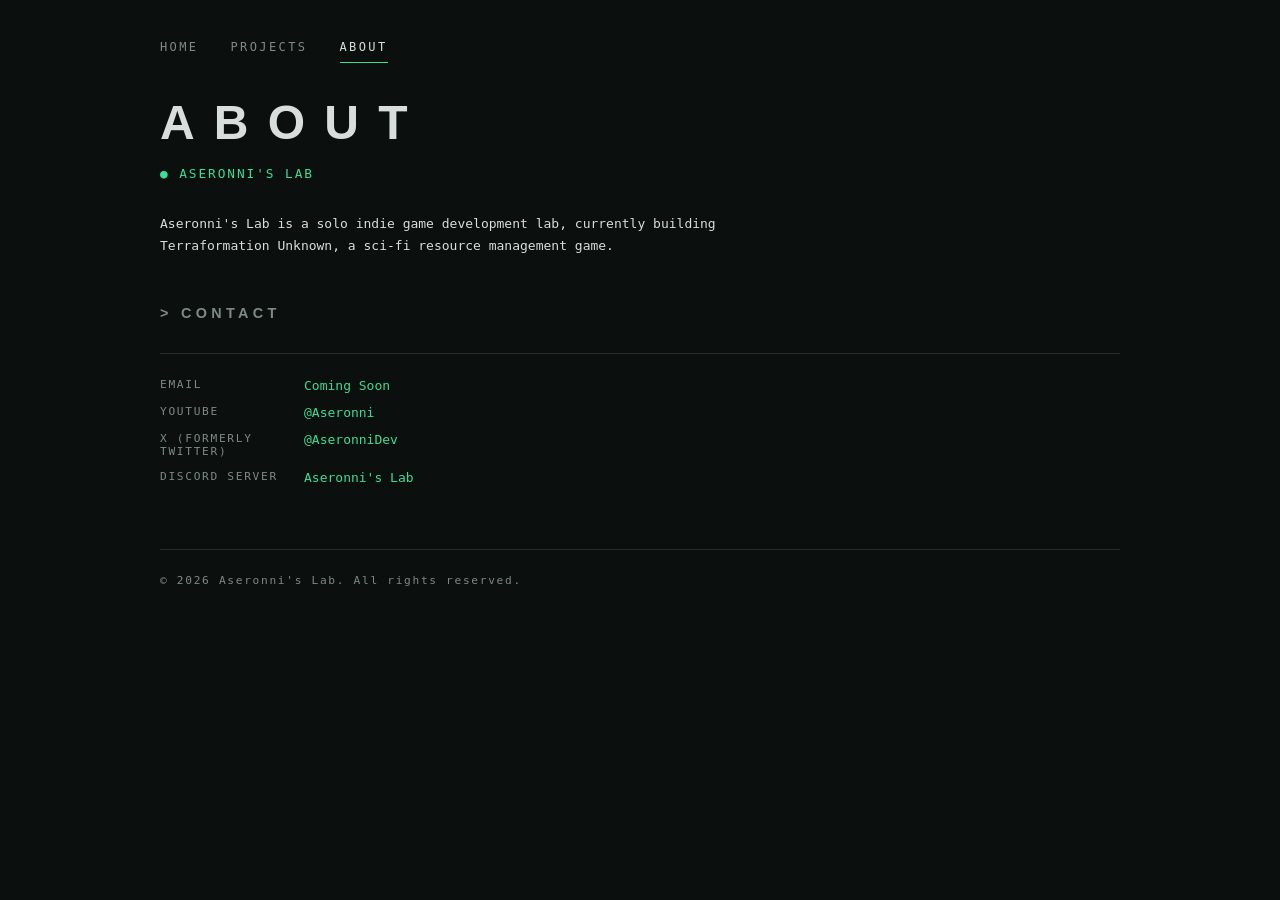
==== about.html @ 53e0b40c "Add files via upload" ====
<!DOCTYPE html>
<html lang="en">
<head>
  <meta charset="utf-8">
  <meta name="viewport" content="width=device-width, initial-scale=1">
  <title>About · Aseronni's Lab</title>
  <link rel="preload" href="fonts/Orbitron-VariableFont_wght.ttf" as="font" type="font/ttf" crossorigin>
  <link rel="stylesheet" href="style.css">
</head>
<body>
  <nav>
    <a href="index.html">Home</a>
    <a href="projects.html">Projects</a>
    <a href="about.html" aria-current="page">About</a>
  </nav>
  <h1>About</h1>
  <p class="status">● Aseronni's Lab</p>
  <p class="lead">Aseronni's Lab is a solo indie game development lab, currently building Terraformation Unknown, a sci-fi resource management game.</p>
  <section>
    <h2>> Contact</h2>
    <dl class="specs">
    <dt>Email</dt>
    <dd><a href="404">Coming Soon</a></dd>
    <dt>YouTube</dt>
    <dd><a href="https://youtube.com/@aseronni" target="_blank" rel="noopener">@Aseronni</a></dd>
    <dt>X (Formerly Twitter)</dt>
    <dd><a href="https://x.com/@aseronnidev" target="_blank" rel="noopener">@AseronniDev</a></dd>
    <dt>Discord Server</dt>
    <dd><a href="https://discord.gg/Bx7zp9TQHy" target="_blank" rel="noopener">Aseronni's Lab</a></dd>
    </dl>
    </dl>
  </section>
  <footer>© 2026 Aseronni's Lab. All rights reserved.</footer>
</body>
</html>
---- style.css ----
@font-face {
  font-family: 'Orbitron';
  src: url('fonts/Orbitron-VariableFont_wght.ttf') format('truetype');
  font-weight: 400 900;
  font-display: block;
}

body {
  background: #0b0f0e;
  color: #d8dedc;
  font-family: monospace;
  margin: 0 auto;
  max-width: 60rem;
  padding: 2rem;
}

h1 {
  font-family: 'Orbitron', sans-serif;
  font-size: 3rem;
  letter-spacing: 0.4em;
  text-transform: uppercase;
  margin: 0 0 1rem;
}

h2 {
  font-family: 'Orbitron', sans-serif;
  font-size: 0.9rem;
  letter-spacing: 0.3em;
  text-transform: uppercase;
  color: #7d8a86;
  margin: 3rem 0 1rem;
}

a:focus-visible {
  outline: 2px solid #3ddc97;
  outline-offset: 3px;
}

.status {
  font-size: 0.8rem;
  letter-spacing: 0.15em;
  text-transform: uppercase;
  color: #3ddc97;
}

nav {
  display: flex;
  gap: 2rem;
  margin-bottom: 2rem;
}

nav a {
  color: #7d8a86;
  text-decoration: none;
  font-size: 0.75rem;
  letter-spacing: 0.2em;
  text-transform: uppercase;
  padding: 0.5rem 0;
}

nav a:hover {
  color: #3ddc97;
}

nav a[aria-current="page"] {
  color: #d8dedc;
  border-bottom: 1px solid #3ddc97;
}

.project {
  display: block;
  border: 1px solid #25302d;
  padding: 1rem 1.25rem;
  margin-bottom: 1rem;
  color: inherit;
  text-decoration: none;
}

.project:hover {
  border-color: #3ddc97;
}

.project-name {
  display: block;
  font-family: 'Orbitron', sans-serif;
  font-size: 1.1rem;
  letter-spacing: 0.15em;
  text-transform: uppercase;
}

.project-tag {
  display: block;
  font-size: 0.7rem;
  letter-spacing: 0.15em;
  text-transform: uppercase;
  color: #3ddc97;
  margin: 0.4rem 0;
}

.project-desc {
  display: block;
  color: #7d8a86;
  font-size: 0.85rem;
  margin-top: 0.4rem;
}

.lead {
  max-width: 40rem;
  line-height: 1.7;
  margin: 2rem 0;
}

.specs {
  display: grid;
  grid-template-columns: 8rem 1fr;
  gap: 0.75rem 1rem;
  border-top: 1px solid #25302d;
  padding-top: 1.5rem;
  margin: 2rem 0;
}

.specs dt {
  font-size: 0.7rem;
  letter-spacing: 0.15em;
  text-transform: uppercase;
  color: #7d8a86;
}

.specs dd {
  margin: 0;
}

footer {
  border-top: 1px solid #25302d;
  margin-top: 4rem;
  padding-top: 1.5rem;
  font-size: 0.7rem;
  letter-spacing: 0.15em;
  color: #7d8a86;
}

@media (max-width: 40rem) {
  body {
    padding: 1rem;
  }

  h1 {
    font-size: 1.3rem;
    letter-spacing: 0.15em;
    overflow-wrap: anywhere;
  }

  nav {
    flex-wrap: wrap;
    gap: 1rem;
  }

  .specs {
    grid-template-columns: 1fr;
  }
}

.specs a {
  color: #3ddc97;
  text-decoration: none;
}

.specs a:hover {
  text-decoration: underline;
}
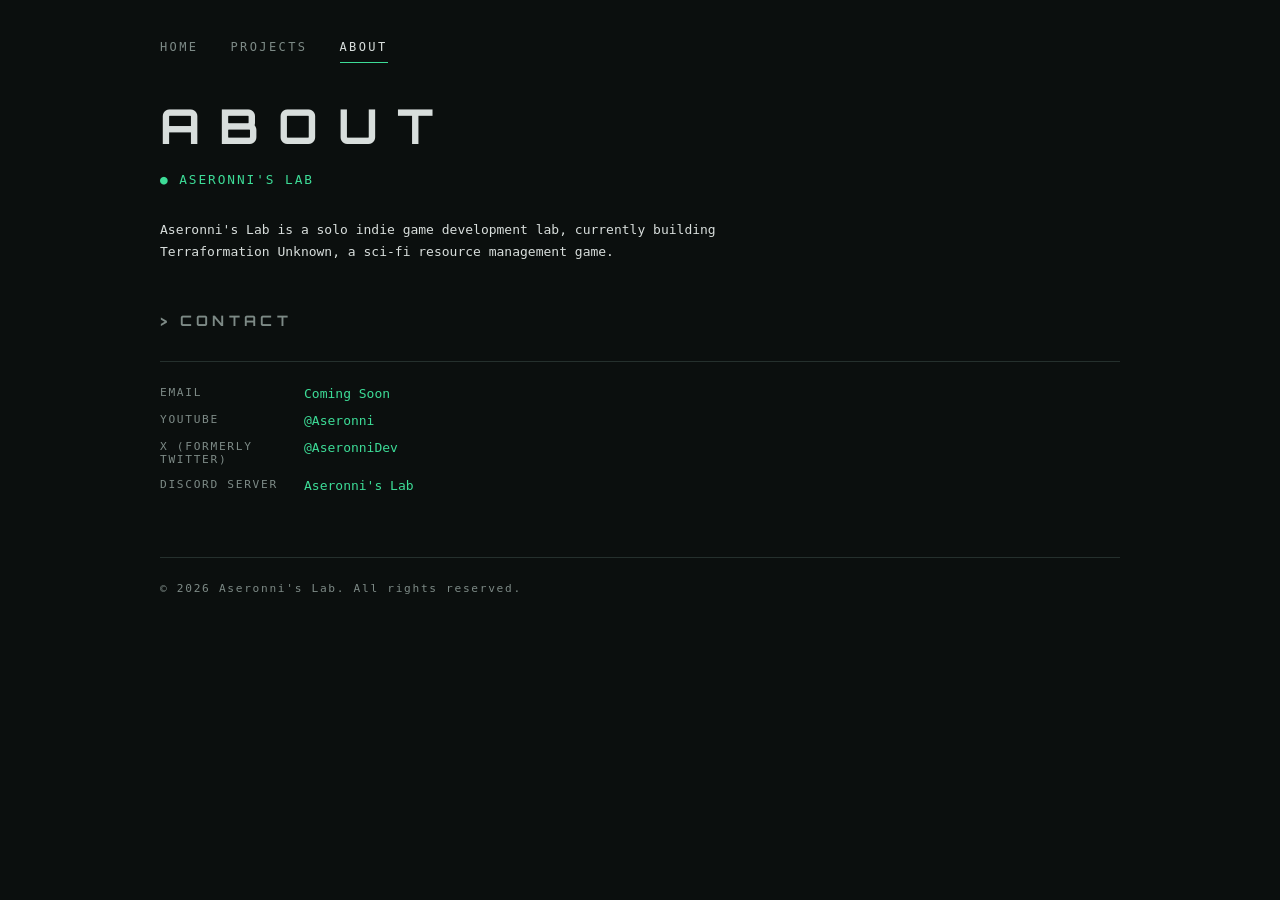
==== commit 52b236c8: "Update about.html" ====
--- a/about.html
+++ b/about.html
@@ -1,10 +1,13 @@
 <!DOCTYPE html>
 <html lang="en">
 <head>
+  <link rel="icon" href="/favicon.ico" sizes="any">
   <meta charset="utf-8">
   <meta name="viewport" content="width=device-width, initial-scale=1">
   <title>About · Aseronni's Lab</title>
-  <link rel="preload" href="fonts/Orbitron-VariableFont_wght.ttf" as="font" type="font/ttf" crossorigin>
+  <link rel="preconnect" href="https://fonts.googleapis.com">
+  <link rel="preconnect" href="https://fonts.gstatic.com" crossorigin>
+  <link href="https://fonts.googleapis.com/css2?family=Orbitron:wght@400..900&display=swap" rel="stylesheet">
   <link rel="stylesheet" href="style.css">
 </head>
 <body>
